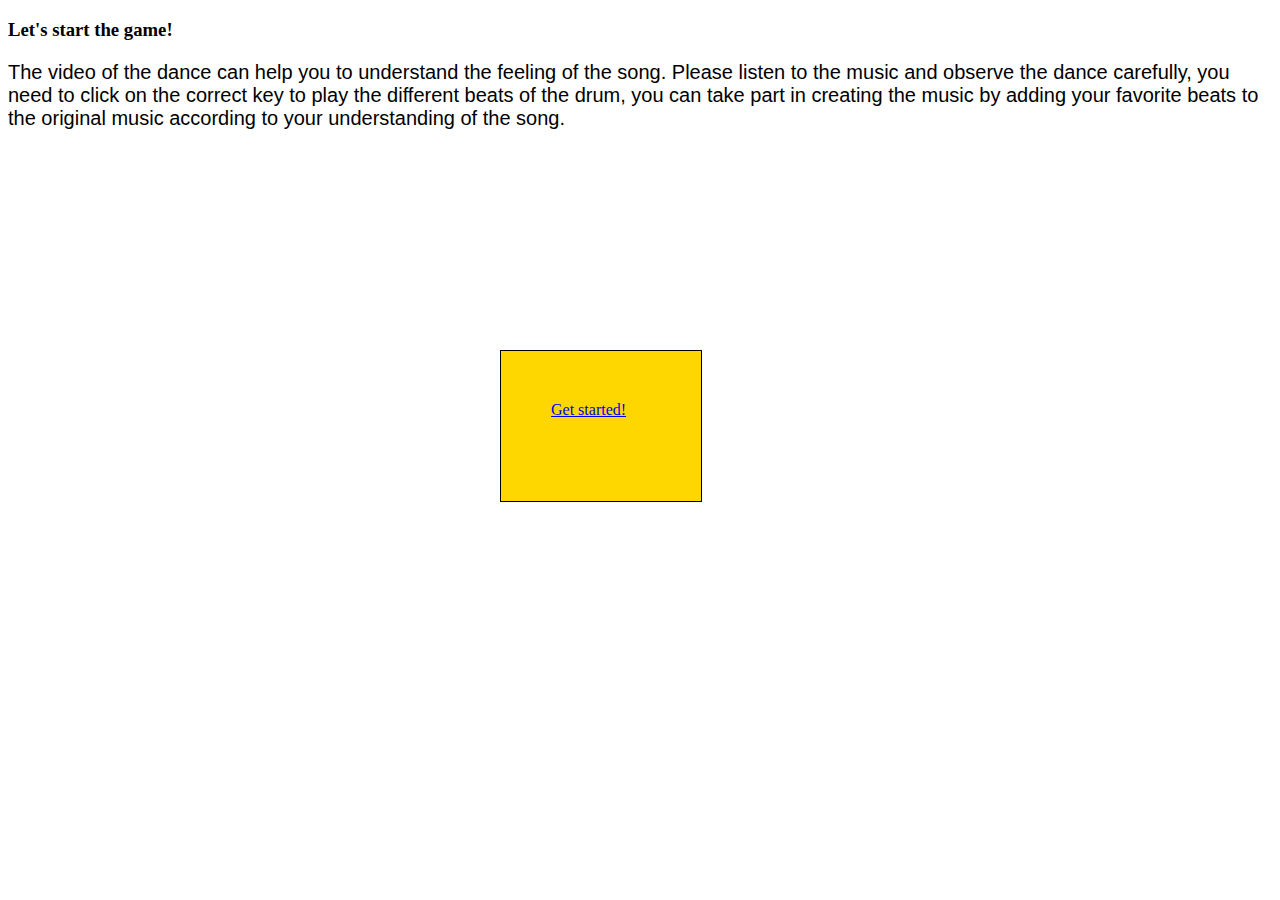
==== gameintro.html @ cd9b492b "project B" ====
<!DOCTYPE html>
<html lang="en" dir="ltr">
  <head>
    <meta charset="utf-8">
    <title></title>
    <link rel="stylesheet" href="css/style.css">
    <script src="js/lib/p5.js" type="text/javascript"></script>
    <script src="js/lib/p5.sound.js" type="text/javascript"></script>
    <script src="js/home.js" type="text/javascript">

      <link rel="preconnect" href="https://fonts.googleapis.com">
<link rel="preconnect" href="https://fonts.gstatic.com" crossorigin>
<link href="https://fonts.googleapis.com/css2?family=Merriweather:ital,wght@1,700&family=Playfair+Display:ital,wght@0,500;1,400&display=swap" rel="stylesheet">

    </script>
  </head>
  <body>
    <h3>Let's start the game!</h3>
    <p>The video of the dance can help you to understand the feeling of the song. Please listen to the music and observe the dance carefully, you need to click on the correct key to play the different beats of the drum, you can take part in creating the music by adding your favorite beats to the original music according to your understanding of the song.</p>
    <div class="button">
      <a href="gamepage.html">Get started!</a>
    </div>
  </body>
</html>
---- css/style.css ----
.video{
  position: absolute;
  left: 0px;
  top: 0px;
}

#myContainer{
  position: absolute;
  left: 0px;
  top: 500px;
}

p{
  font-family: 'Ubuntu', sans-serif;
  font-size: 20px;
}

h1{
  font-family: 'Playfair Display', serif;
  font-size: 60px;
}

.keys{
  position: absolute;
  top: 100px;
  right: 200px;
}

.photo{
  width:100px;
  height: 50px;
}

.background{
  display: block;
  position: absolute;
  z-index: -2;
  /* background-color: pink; */
}

#key{
  font-family: 'Merriweather', serif;

}

#intro{
  position: absolute;
  left: 550px;
  top: 220px;
  width: 70px;
  height: 5px;
  background-color: pink;
  border: 1px solid black;

  padding-top: 25px;
  padding-right: 50px;
  padding-bottom: 50px;
  padding-left: 30px;
}

#start{

  position: absolute;
  left: 550px;
  top: 350px;
  width: 70px;
  height: 5px;
background-color:violet;
  border: 1px solid black;

  padding-top: 25px;
  padding-right: 30px;
  padding-bottom: 50px;
  padding-left: 50px;
}

.button{
  position: absolute;
  left: 500px;
  top: 350px;
  width: 100px;
  height: 50px;
background-color: gold;
  border: 1px solid black;

  padding-top: 50px;
  padding-right: 50px;
  padding-bottom: 50px;
  padding-left: 50px;
}
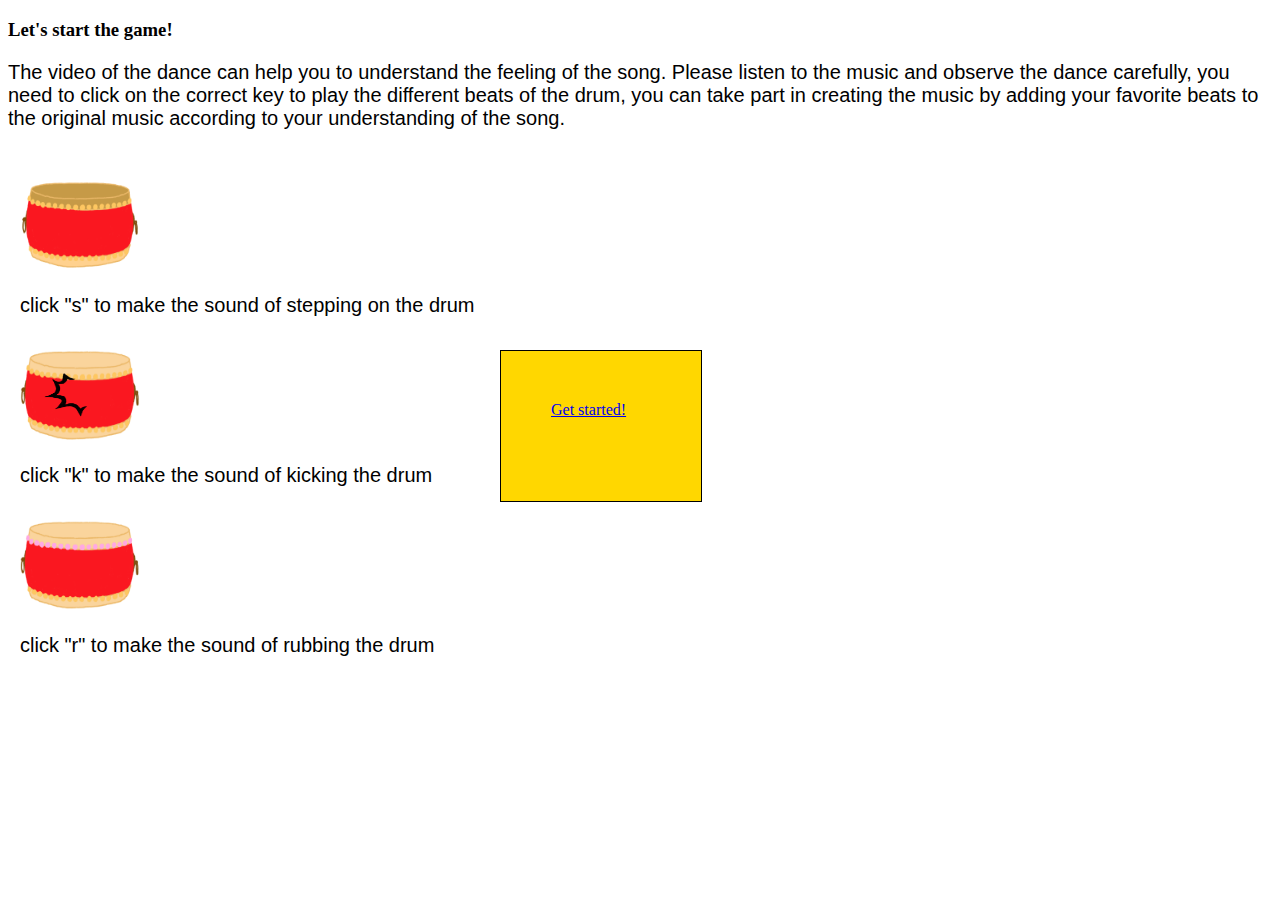
==== commit 7197a2fc: "project B improve" ====
--- a/gameintro.html
+++ b/gameintro.html
@@ -8,9 +8,7 @@
     <script src="js/lib/p5.sound.js" type="text/javascript"></script>
     <script src="js/home.js" type="text/javascript">
 
-      <link rel="preconnect" href="https://fonts.googleapis.com">
-<link rel="preconnect" href="https://fonts.gstatic.com" crossorigin>
-<link href="https://fonts.googleapis.com/css2?family=Merriweather:ital,wght@1,700&family=Playfair+Display:ital,wght@0,500;1,400&display=swap" rel="stylesheet">
+
 
     </script>
   </head>
@@ -20,5 +18,26 @@
     <div class="button">
       <a href="gamepage.html">Get started!</a>
     </div>
+<div id="kick">
+  <img src="assets/defaultsmall.png" alt="default" width="120px" height="90px">
+
+  <p>click "k" to make the sound of kicking the drum</p>
+</div>
+
+<div id="knock">
+    <img src="assets/kick.png" alt="kick"width="50px" height="50px">
+</div>
+
+<div id="step">
+  <img src="assets/stepsmall.png" alt="step" width="120px" height="90px"><br>
+  <p>click "s" to make the sound of stepping on the drum</p>
+</div>
+
+<div id="rub">
+  <img src="assets/rubsmall.png" alt="rub"width="120px" height="90px">
+  <p>click "r" to make the sound of rubbing the drum</p>
+</div>
+
+
   </body>
 </html>
--- a/css/style.css
+++ b/css/style.css
@@ -42,6 +42,30 @@
 #key{
   font-family: 'Merriweather', serif;
 
+}
+
+#step{
+  position: absolute;
+  left: 20px;
+  top: 180px;
+}
+
+#kick{
+  position: absolute;
+  left: 20px;
+  top: 350px;
+}
+
+#knock{
+  position: absolute;
+  left: 40px;
+  top: 370px;
+}
+
+#rub{
+  position: absolute;
+  left: 20px;
+  top: 520px;
 }
 
 #intro{
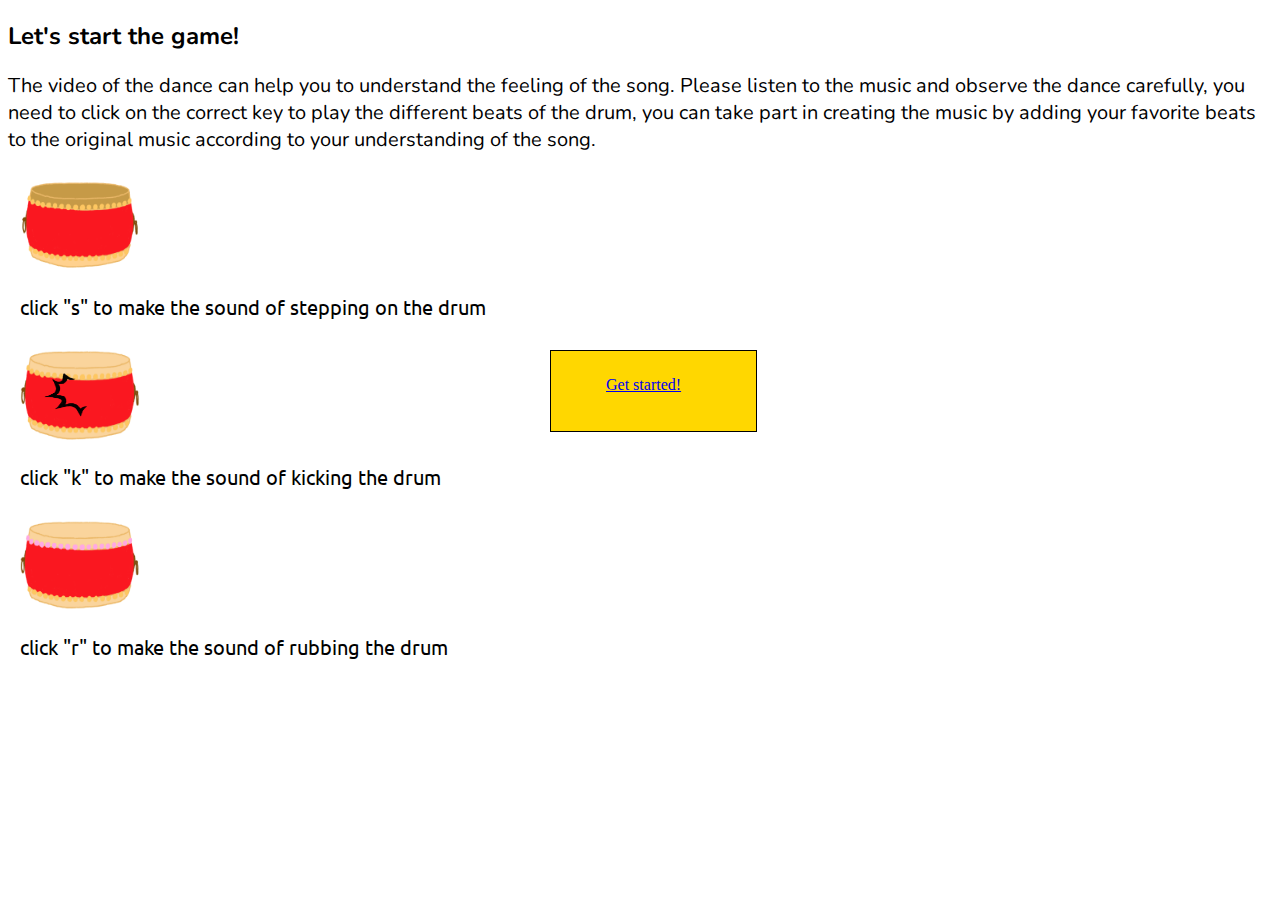
==== commit 0cc47f6c: "project B improve2" ====
--- a/gameintro.html
+++ b/gameintro.html
@@ -11,10 +11,13 @@
 
 
     </script>
+    <link rel="preconnect" href="https://fonts.googleapis.com">
+<link rel="preconnect" href="https://fonts.gstatic.com" crossorigin>
+<link href="https://fonts.googleapis.com/css2?family=Merriweather:ital,wght@1,700&family=Nunito:ital@1&family=Playfair+Display:ital,wght@0,500;1,400&family=Source+Serif+Pro:ital@1&family=Ubuntu:ital@1&display=swap" rel="stylesheet">
   </head>
   <body>
-    <h3>Let's start the game!</h3>
-    <p>The video of the dance can help you to understand the feeling of the song. Please listen to the music and observe the dance carefully, you need to click on the correct key to play the different beats of the drum, you can take part in creating the music by adding your favorite beats to the original music according to your understanding of the song.</p>
+    <h2 class="gameintro">Let's start the game!</h3>
+    <p class="gameintro">The video of the dance can help you to understand the feeling of the song. Please listen to the music and observe the dance carefully, you need to click on the correct key to play the different beats of the drum, you can take part in creating the music by adding your favorite beats to the original music according to your understanding of the song.</p>
     <div class="button">
       <a href="gamepage.html">Get started!</a>
     </div>
--- a/css/style.css
+++ b/css/style.css
@@ -99,17 +99,21 @@
   padding-left: 50px;
 }
 
+.gameintro{
+  font-family: 'Nunito', sans-serif;
+}
+
 .button{
   position: absolute;
-  left: 500px;
+  left: 550px;
   top: 350px;
   width: 100px;
-  height: 50px;
+  height: 5px;
 background-color: gold;
   border: 1px solid black;
 
-  padding-top: 50px;
+  padding-top: 25px;
   padding-right: 50px;
   padding-bottom: 50px;
-  padding-left: 50px;
+  padding-left: 55px;
 }
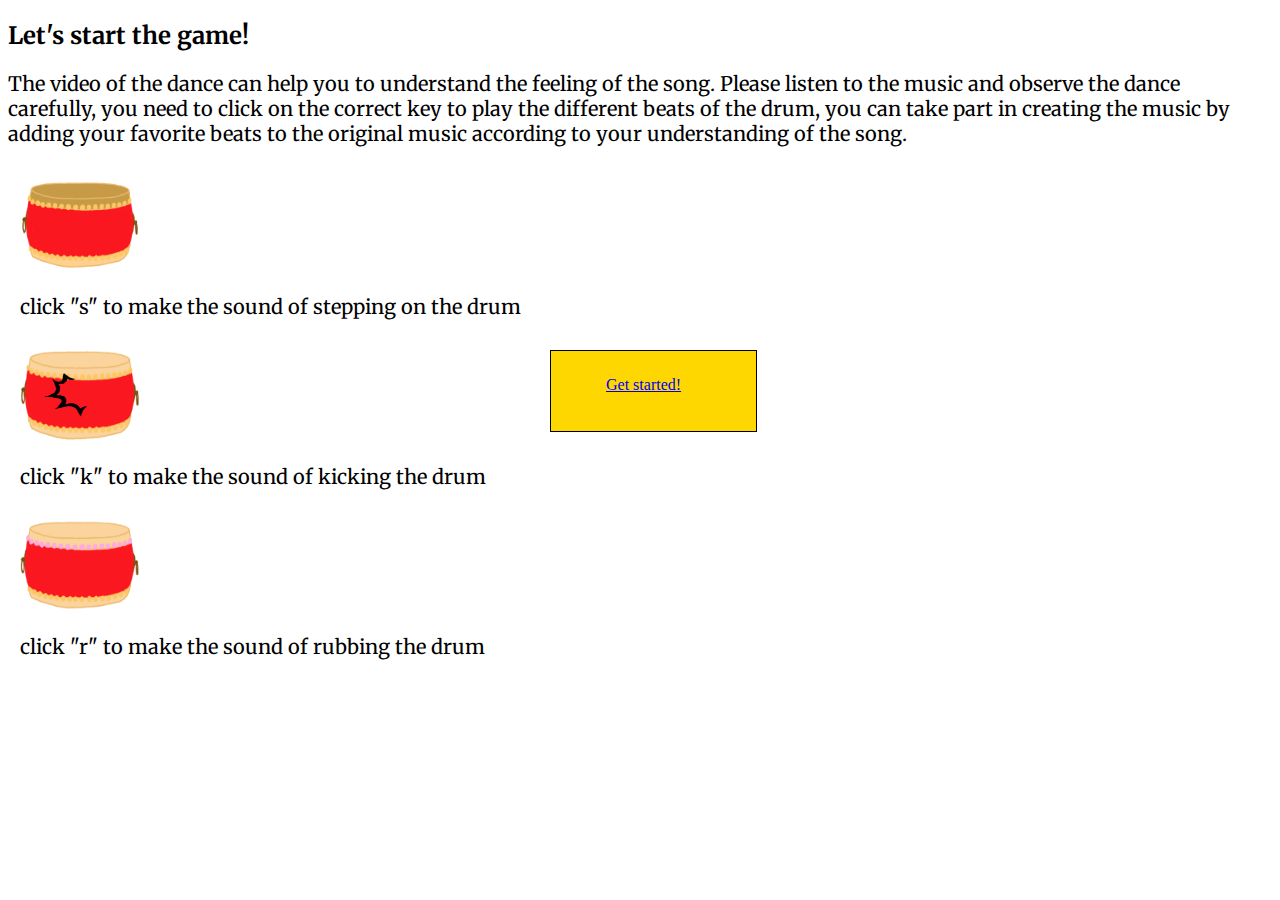
==== commit 6f00167a: "project B improve4" ====
--- a/gameintro.html
+++ b/gameintro.html
@@ -6,17 +6,13 @@
     <link rel="stylesheet" href="css/style.css">
     <script src="js/lib/p5.js" type="text/javascript"></script>
     <script src="js/lib/p5.sound.js" type="text/javascript"></script>
-    <script src="js/home.js" type="text/javascript">
 
-
-
-    </script>
     <link rel="preconnect" href="https://fonts.googleapis.com">
 <link rel="preconnect" href="https://fonts.gstatic.com" crossorigin>
-<link href="https://fonts.googleapis.com/css2?family=Merriweather:ital,wght@1,700&family=Nunito:ital@1&family=Playfair+Display:ital,wght@0,500;1,400&family=Source+Serif+Pro:ital@1&family=Ubuntu:ital@1&display=swap" rel="stylesheet">
+<link href="https://fonts.googleapis.com/css2?family=Merriweather:ital,wght@1,700&family=Playfair+Display:ital,wght@0,500;1,400&display=swap" rel="stylesheet">
   </head>
   <body>
-    <h2 class="gameintro">Let's start the game!</h3>
+    <h2 class="gameintro">Let's start the game!</h2>
     <p class="gameintro">The video of the dance can help you to understand the feeling of the song. Please listen to the music and observe the dance carefully, you need to click on the correct key to play the different beats of the drum, you can take part in creating the music by adding your favorite beats to the original music according to your understanding of the song.</p>
     <div class="button">
       <a href="gamepage.html">Get started!</a>
--- a/css/style.css
+++ b/css/style.css
@@ -1,7 +1,7 @@
 
 .video{
   position: absolute;
-  left: 0px;
+  left:0px;
   top: 0px;
 }
 
@@ -12,12 +12,12 @@
 }
 
 p{
-  font-family: 'Ubuntu', sans-serif;
+    font-family: 'Merriweather', serif;
   font-size: 20px;
 }
 
 h1{
-  font-family: 'Playfair Display', serif;
+    font-family: 'Merriweather', serif;
   font-size: 60px;
 }
 
@@ -100,7 +100,22 @@
 }
 
 .gameintro{
-  font-family: 'Nunito', sans-serif;
+    font-family: 'Merriweather', serif;
+}
+
+.back{
+  position: absolute;
+  left:400px;
+  top: 650px;
+  width: 250px;
+  height: 5px;
+background-color: lightyellow;
+  border: 1px solid black;
+
+  padding-top: 8px;
+  padding-right: 50px;
+  padding-bottom: 50px;
+  padding-left: 55px;
 }
 
 .button{
